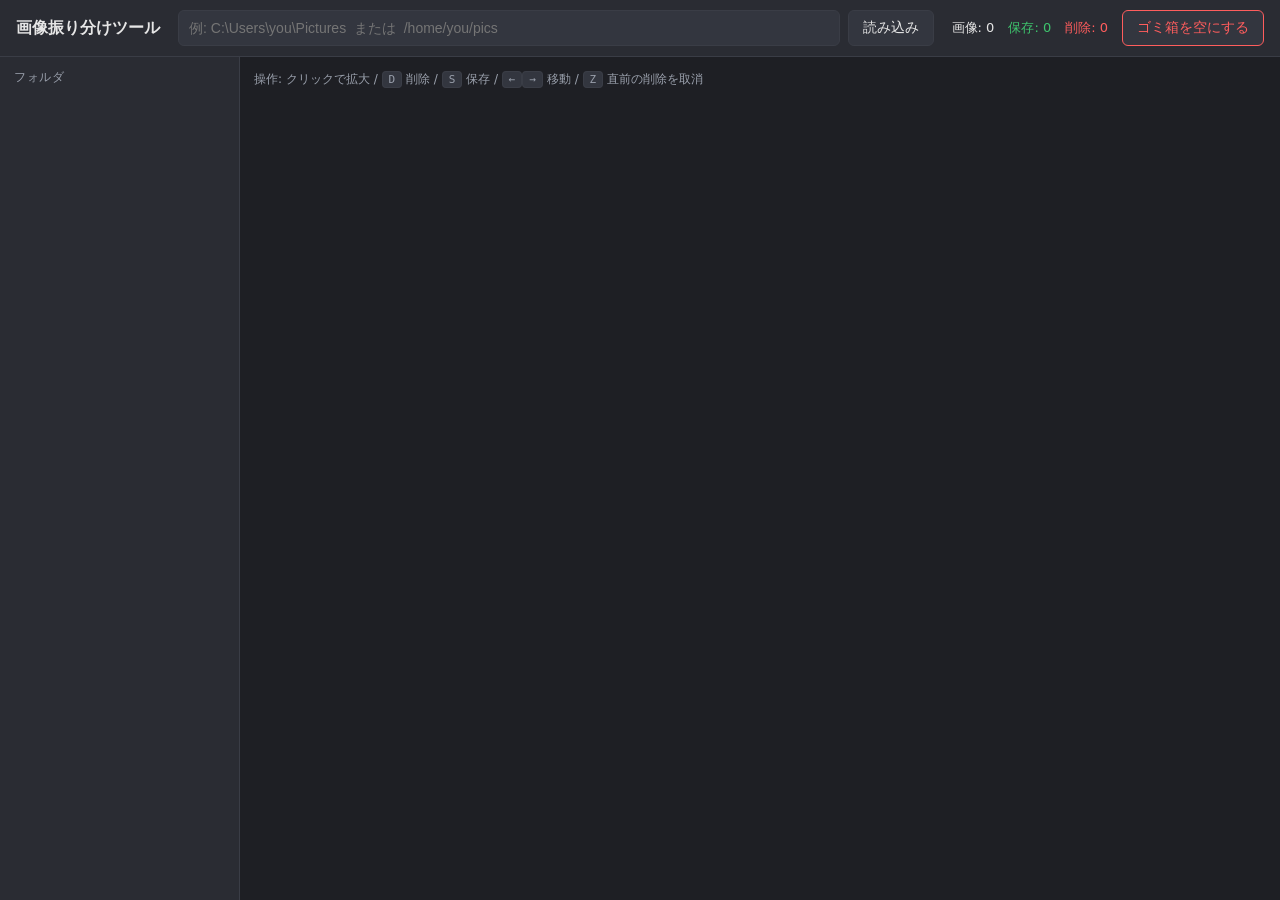
==== static/index.html @ 290bf3c9 "画像振り分けツール（ローカルWebアプリ）を追加 指定したルートフォルダ配下（入れ子フォルダ含む）の画像を一覧表示し、 保存/削除を素早く振り分けるためのローカルWebアプリ。Python標準ライブラ" ====
<!DOCTYPE html>
<html lang="ja">
<head>
  <meta charset="UTF-8">
  <meta name="viewport" content="width=device-width, initial-scale=1.0">
  <title>画像振り分けツール</title>
  <link rel="stylesheet" href="/static/style.css">
</head>
<body>
  <header class="topbar">
    <h1>画像振り分けツール</h1>
    <div class="path-row">
      <input id="rootInput" type="text" placeholder="例: C:\Users\you\Pictures  または  /home/you/pics" autocomplete="off">
      <button id="loadBtn">読み込み</button>
    </div>
    <div class="stats">
      <span id="statTotal">画像: 0</span>
      <span id="statKeep" class="keep">保存: 0</span>
      <span id="statTrash" class="trash">削除: 0</span>
      <button id="emptyTrashBtn" class="danger" title="_trash フォルダ内を完全削除">ゴミ箱を空にする</button>
    </div>
  </header>

  <div class="layout">
    <aside class="sidebar">
      <div class="sidebar-title">フォルダ</div>
      <ul id="folderList" class="folder-list"></ul>
    </aside>

    <main class="main">
      <div id="hint" class="hint">
        操作: クリックで拡大 / <kbd>D</kbd> 削除 / <kbd>S</kbd> 保存 /
        <kbd>←</kbd><kbd>→</kbd> 移動 / <kbd>Z</kbd> 直前の削除を取消
      </div>
      <div id="grid" class="grid"></div>
      <div id="emptyMsg" class="empty-msg hidden">画像がありません。</div>
    </main>
  </div>

  <!-- 拡大モーダル -->
  <div id="modal" class="modal hidden">
    <button class="modal-close" id="modalClose" title="閉じる (Esc)">×</button>
    <button class="modal-nav prev" id="modalPrev" title="前へ (←)">‹</button>
    <img id="modalImg" class="modal-img" alt="">
    <button class="modal-nav next" id="modalNext" title="次へ (→)">›</button>
    <div class="modal-info">
      <span id="modalCaption"></span>
      <span class="modal-actions">
        <button id="modalKeep" class="keep">保存 (S)</button>
        <button id="modalTrash" class="trash">削除 (D)</button>
      </span>
    </div>
  </div>

  <div id="toast" class="toast hidden"></div>

  <script src="/static/app.js"></script>
</body>
</html>
---- static/style.css ----
:root {
  --bg: #1e1f24;
  --panel: #2a2c33;
  --panel-2: #33363f;
  --text: #e6e6e6;
  --muted: #9aa0ac;
  --accent: #4f8cff;
  --keep: #3ec46d;
  --trash: #ff5d5d;
  --border: #3a3d46;
}

* { box-sizing: border-box; }

body {
  margin: 0;
  font-family: "Segoe UI", "Hiragino Sans", "Noto Sans JP", system-ui, sans-serif;
  background: var(--bg);
  color: var(--text);
  height: 100vh;
  display: flex;
  flex-direction: column;
  overflow: hidden;
}

.topbar {
  background: var(--panel);
  border-bottom: 1px solid var(--border);
  padding: 10px 16px;
  display: flex;
  align-items: center;
  gap: 18px;
  flex-wrap: wrap;
}
.topbar h1 { font-size: 16px; margin: 0; white-space: nowrap; }

.path-row { display: flex; gap: 8px; flex: 1; min-width: 280px; }
#rootInput {
  flex: 1;
  padding: 8px 10px;
  background: var(--panel-2);
  border: 1px solid var(--border);
  border-radius: 6px;
  color: var(--text);
  font-size: 14px;
}
button {
  cursor: pointer;
  border: 1px solid var(--border);
  background: var(--panel-2);
  color: var(--text);
  border-radius: 6px;
  padding: 8px 14px;
  font-size: 14px;
}
button:hover { background: #41454f; }
button.danger { border-color: var(--trash); color: var(--trash); }
button.danger:hover { background: rgba(255,93,93,.12); }

.stats { display: flex; align-items: center; gap: 14px; font-size: 13px; }
.stats .keep { color: var(--keep); }
.stats .trash { color: var(--trash); }

.layout { flex: 1; display: flex; min-height: 0; }

.sidebar {
  width: 240px;
  background: var(--panel);
  border-right: 1px solid var(--border);
  overflow-y: auto;
  padding: 8px 0;
  flex-shrink: 0;
}
.sidebar-title {
  font-size: 12px; color: var(--muted);
  padding: 4px 14px 8px;
  text-transform: uppercase; letter-spacing: .05em;
}
.folder-list { list-style: none; margin: 0; padding: 0; }
.folder-list li {
  padding: 7px 14px;
  cursor: pointer;
  display: flex;
  justify-content: space-between;
  gap: 8px;
  font-size: 13px;
  border-left: 3px solid transparent;
}
.folder-list li:hover { background: var(--panel-2); }
.folder-list li.active {
  background: var(--panel-2);
  border-left-color: var(--accent);
}
.folder-list li .fname {
  overflow: hidden; text-overflow: ellipsis; white-space: nowrap;
}
.folder-list li .fcount { color: var(--muted); flex-shrink: 0; }

.main { flex: 1; overflow-y: auto; padding: 14px; min-width: 0; }
.hint { color: var(--muted); font-size: 12px; margin-bottom: 12px; }
.hint kbd {
  background: var(--panel-2); border: 1px solid var(--border);
  border-radius: 4px; padding: 1px 6px; font-size: 11px;
}

.grid {
  display: grid;
  grid-template-columns: repeat(auto-fill, minmax(160px, 1fr));
  gap: 12px;
}
.card {
  position: relative;
  background: var(--panel);
  border: 2px solid var(--border);
  border-radius: 8px;
  overflow: hidden;
  cursor: pointer;
  transition: border-color .12s, transform .12s;
}
.card:focus { outline: none; }
.card.focused { border-color: var(--accent); }
.card.keep { border-color: var(--keep); }
.card.trash { border-color: var(--trash); opacity: .55; }
.card.removed { display: none; }

.card .thumb-wrap {
  width: 100%; aspect-ratio: 1 / 1;
  background: #16171b;
  display: flex; align-items: center; justify-content: center;
}
.card img { width: 100%; height: 100%; object-fit: contain; display: block; }
.card .meta {
  padding: 5px 7px;
  font-size: 11px;
  color: var(--muted);
  white-space: nowrap; overflow: hidden; text-overflow: ellipsis;
}
.card .subdir { color: var(--accent); }

.card .badge {
  position: absolute; top: 6px; left: 6px;
  font-size: 11px; padding: 2px 7px; border-radius: 10px;
  font-weight: bold; display: none;
}
.card.keep .badge.keep-badge { display: block; background: var(--keep); color: #06270f; }
.card.trash .badge.trash-badge { display: block; background: var(--trash); color: #2b0606; }

.card .quick {
  position: absolute; bottom: 28px; right: 6px;
  display: flex; gap: 4px; opacity: 0; transition: opacity .12s;
}
.card:hover .quick { opacity: 1; }
.card .quick button { padding: 3px 8px; font-size: 12px; }
.card .quick .keep { border-color: var(--keep); color: var(--keep); }
.card .quick .trash { border-color: var(--trash); color: var(--trash); }

.empty-msg { color: var(--muted); padding: 40px; text-align: center; }
.hidden { display: none !important; }

/* モーダル */
.modal {
  position: fixed; inset: 0;
  background: rgba(0,0,0,.9);
  display: flex; align-items: center; justify-content: center;
  z-index: 100;
}
.modal-img {
  max-width: 92vw; max-height: 84vh;
  object-fit: contain;
  box-shadow: 0 0 40px rgba(0,0,0,.6);
}
.modal-close {
  position: absolute; top: 16px; right: 20px;
  font-size: 26px; line-height: 1; padding: 4px 12px;
  background: transparent; border: none; color: #fff;
}
.modal-nav {
  position: absolute; top: 50%; transform: translateY(-50%);
  font-size: 44px; background: transparent; border: none; color: #fff;
  padding: 10px 18px; opacity: .7;
}
.modal-nav:hover { opacity: 1; background: transparent; }
.modal-nav.prev { left: 8px; }
.modal-nav.next { right: 8px; }
.modal-info {
  position: absolute; bottom: 16px; left: 50%; transform: translateX(-50%);
  display: flex; align-items: center; gap: 18px;
  background: rgba(0,0,0,.5); padding: 8px 16px; border-radius: 10px;
  font-size: 13px; max-width: 90vw;
}
.modal-info #modalCaption { overflow: hidden; text-overflow: ellipsis; white-space: nowrap; }
.modal-actions { display: flex; gap: 8px; }
.modal-actions .keep { border-color: var(--keep); color: var(--keep); }
.modal-actions .trash { border-color: var(--trash); color: var(--trash); }

/* トースト */
.toast {
  position: fixed; bottom: 24px; left: 50%; transform: translateX(-50%);
  background: var(--panel-2); border: 1px solid var(--border);
  padding: 10px 18px; border-radius: 8px; font-size: 13px;
  z-index: 200; box-shadow: 0 4px 20px rgba(0,0,0,.4);
}
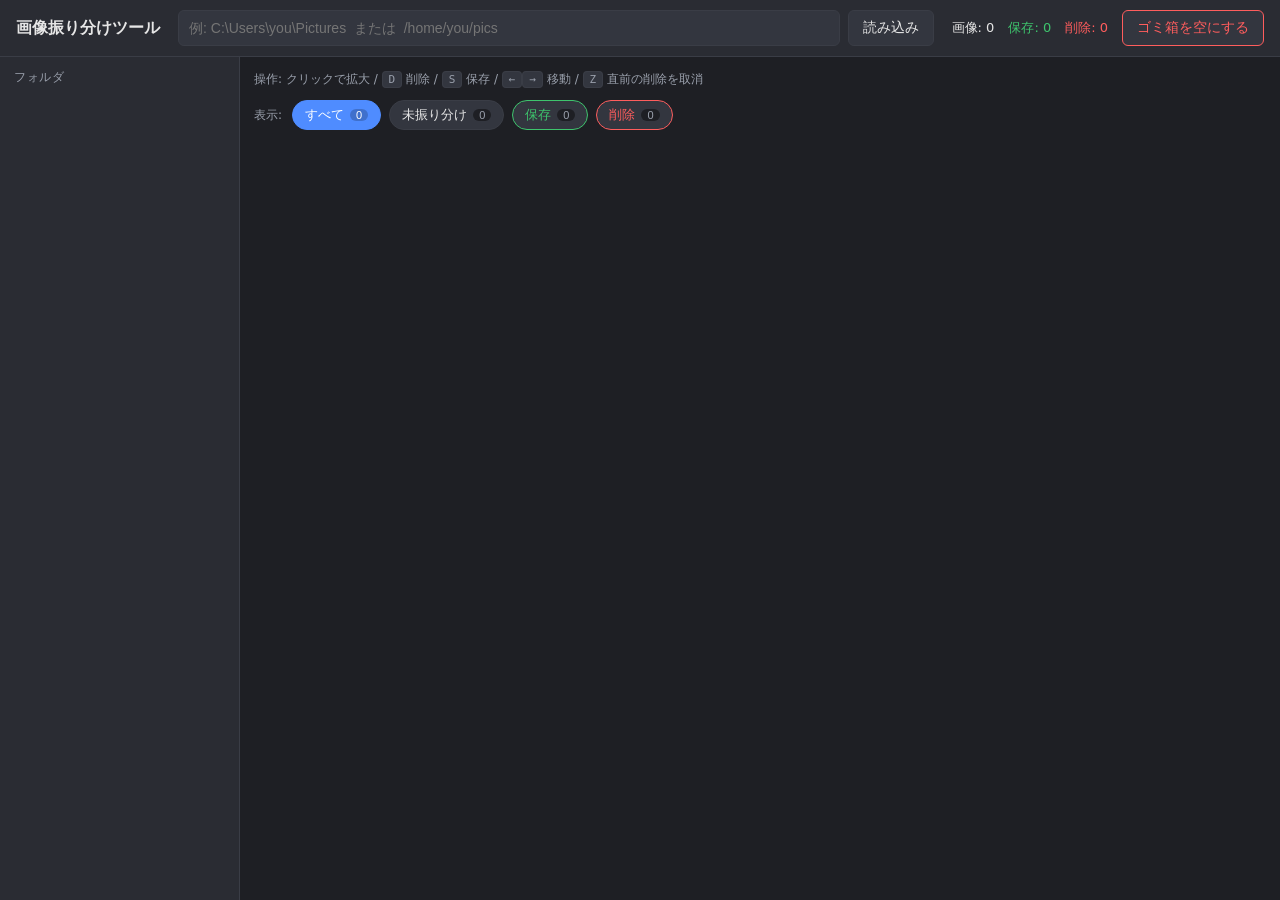
==== commit 1840d842: "Add keep/trash filter bar and project files - 保存/削除/未振り分けで絞り込めるフィルタバーを追加（件数バッジ付き） - カードは全件描画したまま fil" ====
--- a/static/index.html
+++ b/static/index.html
@@ -32,6 +32,13 @@
         操作: クリックで拡大 / <kbd>D</kbd> 削除 / <kbd>S</kbd> 保存 /
         <kbd>←</kbd><kbd>→</kbd> 移動 / <kbd>Z</kbd> 直前の削除を取消
       </div>
+      <div class="filterbar" id="filterBar">
+        <span class="filterbar-label">表示:</span>
+        <button class="filter-btn active" data-filter="all">すべて <span class="fc" id="fcAll">0</span></button>
+        <button class="filter-btn" data-filter="unsorted">未振り分け <span class="fc" id="fcUnsorted">0</span></button>
+        <button class="filter-btn keep" data-filter="keep">保存 <span class="fc" id="fcKeep">0</span></button>
+        <button class="filter-btn trash" data-filter="trash">削除 <span class="fc" id="fcTrash">0</span></button>
+      </div>
       <div id="grid" class="grid"></div>
       <div id="emptyMsg" class="empty-msg hidden">画像がありません。</div>
     </main>
--- a/static/style.css
+++ b/static/style.css
@@ -103,11 +103,37 @@
   border-radius: 4px; padding: 1px 6px; font-size: 11px;
 }
 
+/* フィルタバー（保存／削除などで絞り込み） */
+.filterbar {
+  display: flex; align-items: center; gap: 8px;
+  margin-bottom: 14px; flex-wrap: wrap;
+}
+.filterbar-label { font-size: 12px; color: var(--muted); margin-right: 2px; }
+.filter-btn {
+  padding: 5px 12px; font-size: 13px;
+  border-radius: 999px;
+  display: inline-flex; align-items: center; gap: 6px;
+}
+.filter-btn .fc {
+  font-size: 11px; color: var(--muted);
+  background: var(--bg); border-radius: 999px;
+  padding: 0 6px; min-width: 18px; text-align: center;
+}
+.filter-btn.active {
+  background: var(--accent); border-color: var(--accent); color: #fff;
+}
+.filter-btn.active .fc { color: #fff; background: rgba(0,0,0,.2); }
+.filter-btn.keep.active { background: var(--keep); border-color: var(--keep); color: #06270f; }
+.filter-btn.trash.active { background: var(--trash); border-color: var(--trash); color: #2b0606; }
+.filter-btn.keep { border-color: var(--keep); color: var(--keep); }
+.filter-btn.trash { border-color: var(--trash); color: var(--trash); }
+
 .grid {
   display: grid;
   grid-template-columns: repeat(auto-fill, minmax(160px, 1fr));
   gap: 12px;
 }
+.card.filtered-out { display: none; }
 .card {
   position: relative;
   background: var(--panel);
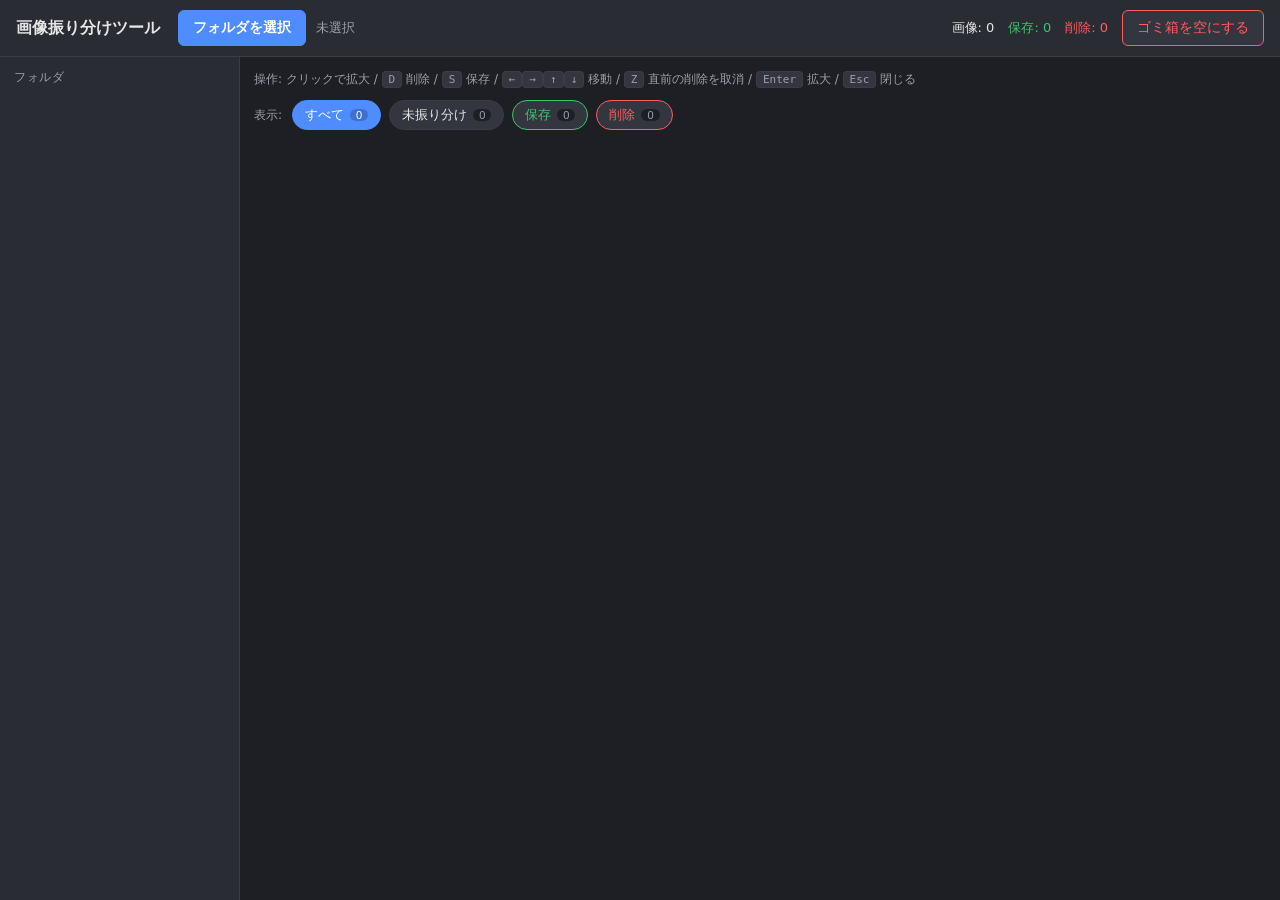
==== commit b05b55d3: "Rewrite as browser-only static SPA using File System Access API - Replace Python server data layer w" ====
--- a/static/index.html
+++ b/static/index.html
@@ -3,15 +3,15 @@
 <head>
   <meta charset="UTF-8">
   <meta name="viewport" content="width=device-width, initial-scale=1.0">
-  <title>画像振り分けツール</title>
-  <link rel="stylesheet" href="/static/style.css">
+  <title>画像振り分けツール（ブラウザ版）</title>
+  <link rel="stylesheet" href="./style.css">
 </head>
 <body>
   <header class="topbar">
     <h1>画像振り分けツール</h1>
     <div class="path-row">
-      <input id="rootInput" type="text" placeholder="例: C:\Users\you\Pictures  または  /home/you/pics" autocomplete="off">
-      <button id="loadBtn">読み込み</button>
+      <button id="pickBtn" class="primary">フォルダを選択</button>
+      <span id="rootLabel" class="root-label" title="">未選択</span>
     </div>
     <div class="stats">
       <span id="statTotal">画像: 0</span>
@@ -30,7 +30,8 @@
     <main class="main">
       <div id="hint" class="hint">
         操作: クリックで拡大 / <kbd>D</kbd> 削除 / <kbd>S</kbd> 保存 /
-        <kbd>←</kbd><kbd>→</kbd> 移動 / <kbd>Z</kbd> 直前の削除を取消
+        <kbd>←</kbd><kbd>→</kbd><kbd>↑</kbd><kbd>↓</kbd> 移動 / <kbd>Z</kbd> 直前の削除を取消 /
+        <kbd>Enter</kbd> 拡大 / <kbd>Esc</kbd> 閉じる
       </div>
       <div class="filterbar" id="filterBar">
         <span class="filterbar-label">表示:</span>
@@ -40,7 +41,7 @@
         <button class="filter-btn trash" data-filter="trash">削除 <span class="fc" id="fcTrash">0</span></button>
       </div>
       <div id="grid" class="grid"></div>
-      <div id="emptyMsg" class="empty-msg hidden">画像がありません。</div>
+      <div id="emptyMsg" class="empty-msg hidden">画像がありません。「フォルダを選択」してください。</div>
     </main>
   </div>
 
@@ -59,8 +60,20 @@
     </div>
   </div>
 
+  <!-- 非対応ブラウザ案内 -->
+  <div id="unsupported" class="unsupported hidden">
+    <div class="unsupported-box">
+      <h2>このブラウザは未対応です</h2>
+      <p>
+        このツールは <strong>File System Access API</strong> を使ってフォルダを直接読み書きします。
+        お使いのブラウザはこの機能に対応していません。
+      </p>
+      <p><strong>Google Chrome</strong> または <strong>Microsoft Edge</strong>（デスクトップ版）で開いてください。</p>
+    </div>
+  </div>
+
   <div id="toast" class="toast hidden"></div>
 
-  <script src="/static/app.js"></script>
+  <script src="./app.js"></script>
 </body>
 </html>
--- a/static/style.css
+++ b/static/style.css
@@ -34,15 +34,12 @@
 }
 .topbar h1 { font-size: 16px; margin: 0; white-space: nowrap; }
 
-.path-row { display: flex; gap: 8px; flex: 1; min-width: 280px; }
-#rootInput {
-  flex: 1;
-  padding: 8px 10px;
-  background: var(--panel-2);
-  border: 1px solid var(--border);
-  border-radius: 6px;
-  color: var(--text);
-  font-size: 14px;
+.path-row { display: flex; align-items: center; gap: 10px; flex: 1; min-width: 280px; }
+.root-label {
+  color: var(--muted);
+  font-size: 13px;
+  overflow: hidden; text-overflow: ellipsis; white-space: nowrap;
+  max-width: 420px;
 }
 button {
   cursor: pointer;
@@ -54,6 +51,8 @@
   font-size: 14px;
 }
 button:hover { background: #41454f; }
+button.primary { background: var(--accent); border-color: var(--accent); color: #fff; font-weight: 600; }
+button.primary:hover { background: #3f7bf0; }
 button.danger { border-color: var(--trash); color: var(--trash); }
 button.danger:hover { background: rgba(255,93,93,.12); }
 
@@ -130,8 +129,20 @@
 
 .grid {
   display: grid;
-  grid-template-columns: repeat(auto-fill, minmax(160px, 1fr));
+  /* PC（デスクトップ）では4列固定 */
+  grid-template-columns: repeat(4, 1fr);
   gap: 12px;
+}
+
+/* レスポンシブ: 画面幅に応じて列数を段階調整 */
+@media (max-width: 1100px) {
+  .grid { grid-template-columns: repeat(3, 1fr); }
+}
+@media (max-width: 760px) {
+  .grid { grid-template-columns: repeat(2, 1fr); }
+}
+@media (max-width: 460px) {
+  .grid { grid-template-columns: 1fr; }
 }
 .card.filtered-out { display: none; }
 .card {
@@ -219,6 +230,24 @@
 .modal-actions .keep { border-color: var(--keep); color: var(--keep); }
 .modal-actions .trash { border-color: var(--trash); color: var(--trash); }
 
+/* 非対応ブラウザ案内 */
+.unsupported {
+  position: fixed; inset: 0;
+  background: rgba(0,0,0,.85);
+  display: flex; align-items: center; justify-content: center;
+  z-index: 300; padding: 20px;
+}
+.unsupported-box {
+  background: var(--panel);
+  border: 1px solid var(--border);
+  border-radius: 12px;
+  padding: 28px 32px;
+  max-width: 520px;
+  line-height: 1.7;
+}
+.unsupported-box h2 { margin-top: 0; color: var(--trash); }
+.unsupported-box strong { color: var(--accent); }
+
 /* トースト */
 .toast {
   position: fixed; bottom: 24px; left: 50%; transform: translateX(-50%);
